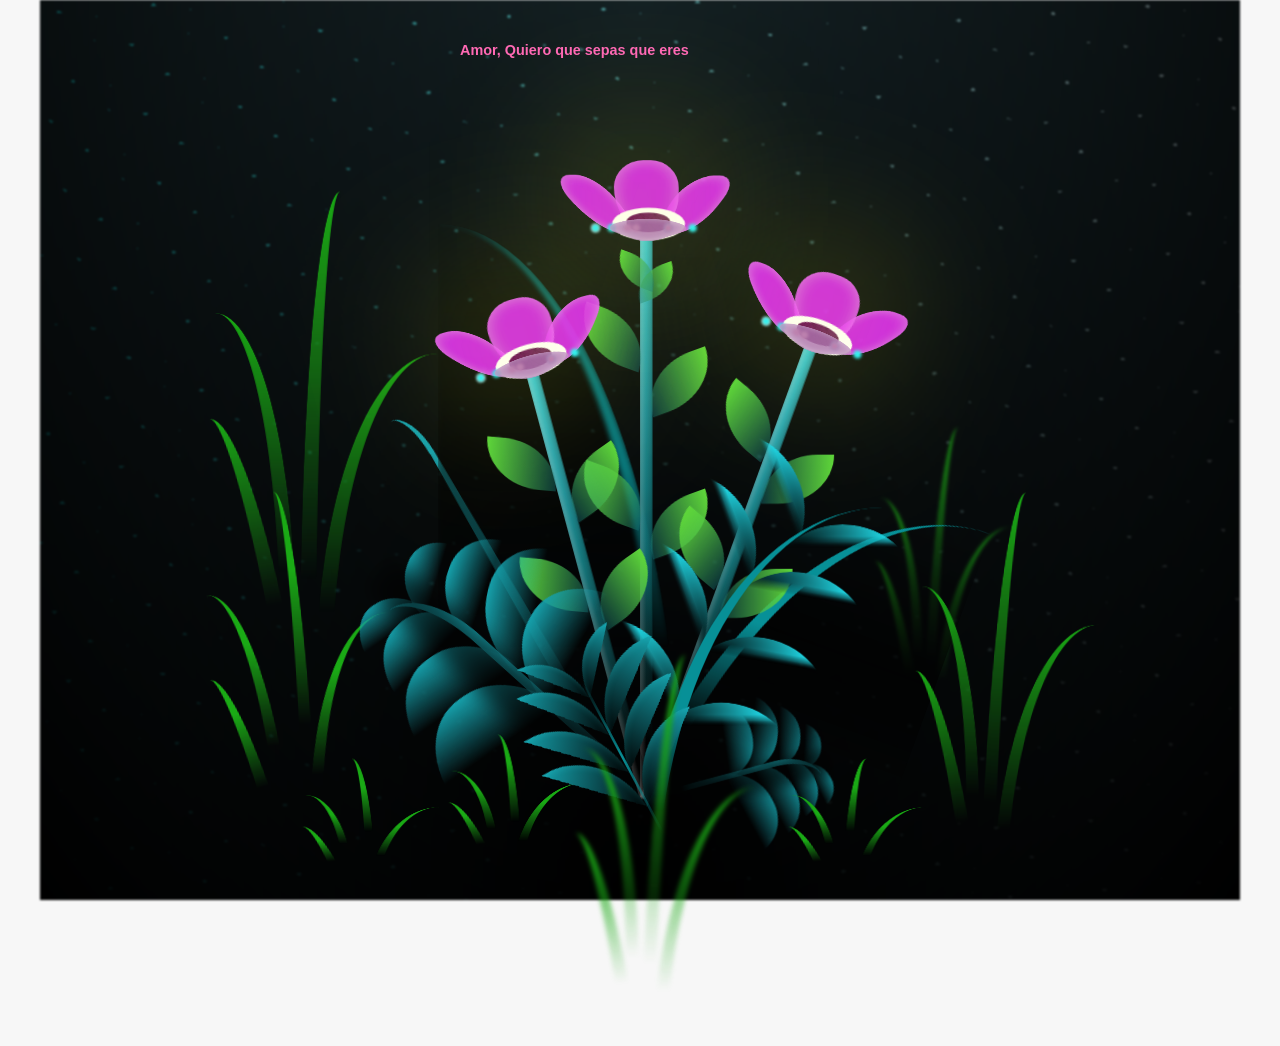
==== flower.html @ 8cedca62 "Add files via upload" ====
<!DOCTYPE html>
<html lang="es">
  <head>
    <meta charset="UTF-8" />
    <meta http-equiv="X-UA-Compatible" content="IE=edge" />
    <meta name="viewport" content="width=device-width, initial-scale=1.0" />
    <link rel="stylesheet" href="css/main.css" />
    <link rel="icon" href="img/flowers.png" type="image/x-icon" />
    <title>Flower</title>
  </head>
  <body class="container">
    <audio src="sound/Los_Tigres_Del_Norte_-_Qu_Tal_Si_Eres_Tu_(mp3.pm).mp3" autoplay></audio>
    <h1 class="titulo" id="tituloAmor" ></h1>
  
    <div class="night"></div>
    <div class="flowers">
      <div class="flower flower--1">
        <div class="flower__leafs flower__leafs--1">
          <div class="flower__leaf flower__leaf--1"></div>
          <div class="flower__leaf flower__leaf--2"></div>
          <div class="flower__leaf flower__leaf--3"></div>
          <div class="flower__leaf flower__leaf--4"></div>
          <div class="flower__white-circle"></div>

          <div class="flower__light flower__light--1"></div>
          <div class="flower__light flower__light--2"></div>
          <div class="flower__light flower__light--3"></div>
          <div class="flower__light flower__light--4"></div>
          <div class="flower__light flower__light--5"></div>
          <div class="flower__light flower__light--6"></div>
          <div class="flower__light flower__light--7"></div>
          <div class="flower__light flower__light--8"></div>
        </div>
        <div class="flower__line">
          <div class="flower__line__leaf flower__line__leaf--1"></div>
          <div class="flower__line__leaf flower__line__leaf--2"></div>
          <div class="flower__line__leaf flower__line__leaf--3"></div>
          <div class="flower__line__leaf flower__line__leaf--4"></div>
          <div class="flower__line__leaf flower__line__leaf--5"></div>
          <div class="flower__line__leaf flower__line__leaf--6"></div>
        </div>
      </div>

      <div class="flower flower--2">
        <div class="flower__leafs flower__leafs--2">
          <div class="flower__leaf flower__leaf--1"></div>
          <div class="flower__leaf flower__leaf--2"></div>
          <div class="flower__leaf flower__leaf--3"></div>
          <div class="flower__leaf flower__leaf--4"></div>
          <div class="flower__white-circle"></div>

          <div class="flower__light flower__light--1"></div>
          <div class="flower__light flower__light--2"></div>
          <div class="flower__light flower__light--3"></div>
          <div class="flower__light flower__light--4"></div>
          <div class="flower__light flower__light--5"></div>
          <div class="flower__light flower__light--6"></div>
          <div class="flower__light flower__light--7"></div>
          <div class="flower__light flower__light--8"></div>
        </div>
        <div class="flower__line">
          <div class="flower__line__leaf flower__line__leaf--1"></div>
          <div class="flower__line__leaf flower__line__leaf--2"></div>
          <div class="flower__line__leaf flower__line__leaf--3"></div>
          <div class="flower__line__leaf flower__line__leaf--4"></div>
        </div>
      </div>

      <div class="flower flower--3">
        <div class="flower__leafs flower__leafs--3">
          <div class="flower__leaf flower__leaf--1"></div>
          <div class="flower__leaf flower__leaf--2"></div>
          <div class="flower__leaf flower__leaf--3"></div>
          <div class="flower__leaf flower__leaf--4"></div>
          <div class="flower__white-circle"></div>

          <div class="flower__light flower__light--1"></div>
          <div class="flower__light flower__light--2"></div>
          <div class="flower__light flower__light--3"></div>
          <div class="flower__light flower__light--4"></div>
          <div class="flower__light flower__light--5"></div>
          <div class="flower__light flower__light--6"></div>
          <div class="flower__light flower__light--7"></div>
          <div class="flower__light flower__light--8"></div>
        </div>
        <div class="flower__line">
          <div class="flower__line__leaf flower__line__leaf--1"></div>
          <div class="flower__line__leaf flower__line__leaf--2"></div>
          <div class="flower__line__leaf flower__line__leaf--3"></div>
          <div class="flower__line__leaf flower__line__leaf--4"></div>
        </div>
      </div>

      <div class="grow-ans" style="--d: 1.2s">
        <div class="flower__g-long">
          <div class="flower__g-long__top"></div>
          <div class="flower__g-long__bottom"></div>
        </div>
      </div>

      <div class="growing-grass">
        <div class="flower__grass flower__grass--1">
          <div class="flower__grass--top"></div>
          <div class="flower__grass--bottom"></div>
          <div class="flower__grass__leaf flower__grass__leaf--1"></div>
          <div class="flower__grass__leaf flower__grass__leaf--2"></div>
          <div class="flower__grass__leaf flower__grass__leaf--3"></div>
          <div class="flower__grass__leaf flower__grass__leaf--4"></div>
          <div class="flower__grass__leaf flower__grass__leaf--5"></div>
          <div class="flower__grass__leaf flower__grass__leaf--6"></div>
          <div class="flower__grass__leaf flower__grass__leaf--7"></div>
          <div class="flower__grass__leaf flower__grass__leaf--8"></div>
          <div class="flower__grass__overlay"></div>
        </div>
      </div>

      <div class="growing-grass">
        <div class="flower__grass flower__grass--2">
          <div class="flower__grass--top"></div>
          <div class="flower__grass--bottom"></div>
          <div class="flower__grass__leaf flower__grass__leaf--1"></div>
          <div class="flower__grass__leaf flower__grass__leaf--2"></div>
          <div class="flower__grass__leaf flower__grass__leaf--3"></div>
          <div class="flower__grass__leaf flower__grass__leaf--4"></div>
          <div class="flower__grass__leaf flower__grass__leaf--5"></div>
          <div class="flower__grass__leaf flower__grass__leaf--6"></div>
          <div class="flower__grass__leaf flower__grass__leaf--7"></div>
          <div class="flower__grass__leaf flower__grass__leaf--8"></div>
          <div class="flower__grass__overlay"></div>
        </div>
      </div>

      <div class="grow-ans" style="--d: 2.4s">
        <div class="flower__g-right flower__g-right--1">
          <div class="leaf"></div>
        </div>
      </div>

      <div class="grow-ans" style="--d: 2.8s">
        <div class="flower__g-right flower__g-right--2">
          <div class="leaf"></div>
        </div>
      </div>

      <div class="grow-ans" style="--d: 2.8s">
        <div class="flower__g-front">
          <div
            class="flower__g-front__leaf-wrapper flower__g-front__leaf-wrapper--1"
          >
            <div class="flower__g-front__leaf"></div>
          </div>
          <div
            class="flower__g-front__leaf-wrapper flower__g-front__leaf-wrapper--2"
          >
            <div class="flower__g-front__leaf"></div>
          </div>
          <div
            class="flower__g-front__leaf-wrapper flower__g-front__leaf-wrapper--3"
          >
            <div class="flower__g-front__leaf"></div>
          </div>
          <div
            class="flower__g-front__leaf-wrapper flower__g-front__leaf-wrapper--4"
          >
            <div class="flower__g-front__leaf"></div>
          </div>
          <div
            class="flower__g-front__leaf-wrapper flower__g-front__leaf-wrapper--5"
          >
            <div class="flower__g-front__leaf"></div>
          </div>
          <div
            class="flower__g-front__leaf-wrapper flower__g-front__leaf-wrapper--6"
          >
            <div class="flower__g-front__leaf"></div>
          </div>
          <div
            class="flower__g-front__leaf-wrapper flower__g-front__leaf-wrapper--7"
          >
            <div class="flower__g-front__leaf"></div>
          </div>
          <div
            class="flower__g-front__leaf-wrapper flower__g-front__leaf-wrapper--8"
          >
            <div class="flower__g-front__leaf"></div>
          </div>
          <div class="flower__g-front__line"></div>
        </div>
      </div>

      <div class="grow-ans" style="--d: 3.2s">
        <div class="flower__g-fr">
          <div class="leaf"></div>
          <div class="flower__g-fr__leaf flower__g-fr__leaf--1"></div>
          <div class="flower__g-fr__leaf flower__g-fr__leaf--2"></div>
          <div class="flower__g-fr__leaf flower__g-fr__leaf--3"></div>
          <div class="flower__g-fr__leaf flower__g-fr__leaf--4"></div>
          <div class="flower__g-fr__leaf flower__g-fr__leaf--5"></div>
          <div class="flower__g-fr__leaf flower__g-fr__leaf--6"></div>
          <div class="flower__g-fr__leaf flower__g-fr__leaf--7"></div>
          <div class="flower__g-fr__leaf flower__g-fr__leaf--8"></div>
        </div>
      </div>

      <div class="long-g long-g--0">
        <div class="grow-ans" style="--d: 3s">
          <div class="leaf leaf--0"></div>
        </div>
        <div class="grow-ans" style="--d: 2.2s">
          <div class="leaf leaf--1"></div>
        </div>
        <div class="grow-ans" style="--d: 3.4s">
          <div class="leaf leaf--2"></div>
        </div>
        <div class="grow-ans" style="--d: 3.6s">
          <div class="leaf leaf--3"></div>
        </div>
      </div>

      <div class="long-g long-g--1">
        <div class="grow-ans" style="--d: 3.6s">
          <div class="leaf leaf--0"></div>
        </div>
        <div class="grow-ans" style="--d: 3.8s">
          <div class="leaf leaf--1"></div>
        </div>
        <div class="grow-ans" style="--d: 4s">
          <div class="leaf leaf--2"></div>
        </div>
        <div class="grow-ans" style="--d: 4.2s">
          <div class="leaf leaf--3"></div>
        </div>
      </div>

      <div class="long-g long-g--2">
        <div class="grow-ans" style="--d: 4s">
          <div class="leaf leaf--0"></div>
        </div>
        <div class="grow-ans" style="--d: 4.2s">
          <div class="leaf leaf--1"></div>
        </div>
        <div class="grow-ans" style="--d: 4.4s">
          <div class="leaf leaf--2"></div>
        </div>
        <div class="grow-ans" style="--d: 4.6s">
          <div class="leaf leaf--3"></div>
        </div>
      </div>

      <div class="long-g long-g--3">
        <div class="grow-ans" style="--d: 4s">
          <div class="leaf leaf--0"></div>
        </div>
        <div class="grow-ans" style="--d: 4.2s">
          <div class="leaf leaf--1"></div>
        </div>
        <div class="grow-ans" style="--d: 3s">
          <div class="leaf leaf--2"></div>
        </div>
        <div class="grow-ans" style="--d: 3.6s">
          <div class="leaf leaf--3"></div>
        </div>
      </div>

      <div class="long-g long-g--4">
        <div class="grow-ans" style="--d: 4s">
          <div class="leaf leaf--0"></div>
        </div>
        <div class="grow-ans" style="--d: 4.2s">
          <div class="leaf leaf--1"></div>
        </div>
        <div class="grow-ans" style="--d: 3s">
          <div class="leaf leaf--2"></div>
        </div>
        <div class="grow-ans" style="--d: 3.6s">
          <div class="leaf leaf--3"></div>
        </div>
      </div>

      <div class="long-g long-g--5">
        <div class="grow-ans" style="--d: 4s">
          <div class="leaf leaf--0"></div>
        </div>
        <div class="grow-ans" style="--d: 4.2s">
          <div class="leaf leaf--1"></div>
        </div>
        <div class="grow-ans" style="--d: 3s">
          <div class="leaf leaf--2"></div>
        </div>
        <div class="grow-ans" style="--d: 3.6s">
          <div class="leaf leaf--3"></div>
        </div>
      </div>

      <div class="long-g long-g--6">
        <div class="grow-ans" style="--d: 4.2s">
          <div class="leaf leaf--0"></div>
        </div>
        <div class="grow-ans" style="--d: 4.4s">
          <div class="leaf leaf--1"></div>
        </div>
        <div class="grow-ans" style="--d: 4.6s">
          <div class="leaf leaf--2"></div>
        </div>
        <div class="grow-ans" style="--d: 4.8s">
          <div class="leaf leaf--3"></div>
        </div>
      </div>

      <div class="long-g long-g--7">
        <div class="grow-ans" style="--d: 3s">
          <div class="leaf leaf--0"></div>
        </div>
        <div class="grow-ans" style="--d: 3.2s">
          <div class="leaf leaf--1"></div>
        </div>
        <div class="grow-ans" style="--d: 3.5s">
          <div class="leaf leaf--2"></div>
        </div>
        <div class="grow-ans" style="--d: 3.6s">
          <div class="leaf leaf--3"></div>
        </div>
      </div>
    </div>
<script>
// Simple y directo
const h1 = document.getElementById('tituloAmor');
const texto = "Amor, Quiero que sepas que eres el amor de mi vida. No importa lo que pase ni las dificultades que se presenten, siempre voy a estar dispuesto a dar todo por nosotros y por ti. Eres la persona con la que quiero construir mi futuro, con la que sueño crecer, aprender y formar una familia. Te miro y solo puedo imaginarte siendo la mamá de mis hijos, compartiendo una vida llena de amor, apoyo y momentos que recordaremos siempre. Prometo cuidarte, respetarte y luchar cada día por lo que tenemos, porque para mí eres lo más importante. Gracias por existir y por hacer mi vida mucho más bonita. Puse esta canción porque eres el amor de mi vida y porque siempre me recuerda como la cantamos en los viajes, Te amo infinitamente.";

// Limpiar
h1.innerHTML = '';

// Crear spans para cada palabra
const palabras = texto.split(' ');
let htmlContent = '';

palabras.forEach((palabra, index) => {
    htmlContent += `<span style="opacity:0">${palabra}</span>`;
    if (index < palabras.length - 1) {
        htmlContent += ' ';
    }
});

h1.innerHTML = htmlContent;

// Obtener todos los spans
const spans = document.querySelectorAll('h1.titulo span');
let i = 0;

// Mostrar una por una
const intervalo = setInterval(() => {
    if (i < spans.length) {
        spans[i].style.opacity = '1';
        i++;
    } else {
        clearInterval(intervalo);
    }
}, 200);
</script>
    <script src="anim.js"></script>
    <script src="main.js"></script>
  </body>
</html>
---- css/main.css ----
*,
*::after,
*::before {
  padding: 0;
  margin: 0;
  box-sizing: border-box;
}

:root {
  --dark-color: #000;
}

body {
  display: flex;
  align-items: flex-end;
  justify-content: center;
  min-height: 100vh;
  background-color: var(--dark-color);
  overflow: hidden;
  perspective: 1000px;
}

        /* Solo lo esencial */
        h1.titulo {
            position: absolute;
            top: 30px;
            left: 0;
            right: 0;
            width: 90%;
            max-width: 380px;
            margin: 0 auto;
            padding: 10px;
            color: #ff69b4;  /* rosa fuerte para que se vea */
            font-size: 0.9rem;
            line-height: 1.5;
            background: transparent;
            z-index: 9999;
        }

        h1.titulo span {
            display: inline;
        }
.night {
  z-index: -1;
  position: absolute;
  left: 50%;
  top: 0;
  transform: translateX(-50%);
  width: 100%;
  height: 100%;
  filter: blur(0.1vmin);
  background-image: radial-gradient(
      ellipse at top,
      transparent 0%,
      var(--dark-color)
    ),
    radial-gradient(
      ellipse at bottom,
      var(--dark-color),
      rgba(145, 233, 255, 0.2)
    ),
    repeating-linear-gradient(
      220deg,
      rgb(0, 0, 0) 0px,
      rgb(0, 0, 0) 19px,
      transparent 19px,
      transparent 22px
    ),
    repeating-linear-gradient(
      189deg,
      rgb(0, 0, 0) 0px,
      rgb(0, 0, 0) 19px,
      transparent 19px,
      transparent 22px
    ),
    repeating-linear-gradient(
      148deg,
      rgb(0, 0, 0) 0px,
      rgb(0, 0, 0) 19px,
      transparent 19px,
      transparent 22px
    ),
    linear-gradient(90deg, rgb(0, 255, 250), rgb(240, 240, 240));
}

.flowers {
  position: relative;
  transform: scale(0.9);
  /*margin-bottom: 100px;
  */
}

@media only screen and (max-width: 600px) {
  /* Estilos específicos para dispositivos con un ancho máximo de 600px */
.flowers {
      font-size: 14px;
      margin-bottom: 35%;
      letter-spacing: 3px;
      transform: scale(1.0);
}

}

.flower {
  position: absolute;
  bottom: 10vmin;
  transform-origin: bottom center;
  z-index: 10;
  --fl-speed: 0.8s;
}
.flower--1 {
  -webkit-animation: moving-flower-1 4s linear infinite;
  animation: moving-flower-1 4s linear infinite;
}
.flower--1 .flower__line {
  height: 70vmin;
  -webkit-animation-delay: 0.3s;
  animation-delay: 0.3s;
}
.flower--1 .flower__line__leaf--1 {
  -webkit-animation: blooming-leaf-right var(--fl-speed) 1.6s backwards;
  animation: blooming-leaf-right var(--fl-speed) 1.6s backwards;
}
.flower--1 .flower__line__leaf--2 {
  -webkit-animation: blooming-leaf-right var(--fl-speed) 1.4s backwards;
  animation: blooming-leaf-right var(--fl-speed) 1.4s backwards;
}
.flower--1 .flower__line__leaf--3 {
  -webkit-animation: blooming-leaf-left var(--fl-speed) 1.2s backwards;
  animation: blooming-leaf-left var(--fl-speed) 1.2s backwards;
}
.flower--1 .flower__line__leaf--4 {
  -webkit-animation: blooming-leaf-left var(--fl-speed) 1s backwards;
  animation: blooming-leaf-left var(--fl-speed) 1s backwards;
}
.flower--1 .flower__line__leaf--5 {
  -webkit-animation: blooming-leaf-right var(--fl-speed) 1.8s backwards;
  animation: blooming-leaf-right var(--fl-speed) 1.8s backwards;
}
.flower--1 .flower__line__leaf--6 {
  -webkit-animation: blooming-leaf-left var(--fl-speed) 2s backwards;
  animation: blooming-leaf-left var(--fl-speed) 2s backwards;
}
.flower--2 {
  left: 50%;
  transform: rotate(20deg);
  -webkit-animation: moving-flower-2 4s linear infinite;
  animation: moving-flower-2 4s linear infinite;
}
.flower--2 .flower__line {
  height: 60vmin;
  -webkit-animation-delay: 0.6s;
  animation-delay: 0.6s;
}
.flower--2 .flower__line__leaf--1 {
  -webkit-animation: blooming-leaf-right var(--fl-speed) 1.9s backwards;
  animation: blooming-leaf-right var(--fl-speed) 1.9s backwards;
}
.flower--2 .flower__line__leaf--2 {
  -webkit-animation: blooming-leaf-right var(--fl-speed) 1.7s backwards;
  animation: blooming-leaf-right var(--fl-speed) 1.7s backwards;
}
.flower--2 .flower__line__leaf--3 {
  -webkit-animation: blooming-leaf-left var(--fl-speed) 1.5s backwards;
  animation: blooming-leaf-left var(--fl-speed) 1.5s backwards;
}
.flower--2 .flower__line__leaf--4 {
  -webkit-animation: blooming-leaf-left var(--fl-speed) 1.3s backwards;
  animation: blooming-leaf-left var(--fl-speed) 1.3s backwards;
}
.flower--3 {
  left: 50%;
  transform: rotate(-15deg);
  -webkit-animation: moving-flower-3 4s linear infinite;
  animation: moving-flower-3 4s linear infinite;
}
.flower--3 .flower__line {
  -webkit-animation-delay: 0.9s;
  animation-delay: 0.9s;
}
.flower--3 .flower__line__leaf--1 {
  -webkit-animation: blooming-leaf-right var(--fl-speed) 2.5s backwards;
  animation: blooming-leaf-right var(--fl-speed) 2.5s backwards;
}
.flower--3 .flower__line__leaf--2 {
  -webkit-animation: blooming-leaf-right var(--fl-speed) 2.3s backwards;
  animation: blooming-leaf-right var(--fl-speed) 2.3s backwards;
}
.flower--3 .flower__line__leaf--3 {
  -webkit-animation: blooming-leaf-left var(--fl-speed) 2.1s backwards;
  animation: blooming-leaf-left var(--fl-speed) 2.1s backwards;
}
.flower--3 .flower__line__leaf--4 {
  -webkit-animation: blooming-leaf-left var(--fl-speed) 1.9s backwards;
  animation: blooming-leaf-left var(--fl-speed) 1.9s backwards;
}
.flower__leafs {
  position: relative;
  -webkit-animation: blooming-flower 2s backwards;
  animation: blooming-flower 2s backwards;
}
.flower__leafs--1 {
  -webkit-animation-delay: 1.1s;
  animation-delay: 1.1s;
}
.flower__leafs--2 {
  -webkit-animation-delay: 1.4s;
  animation-delay: 1.4s;
}
.flower__leafs--3 {
  -webkit-animation-delay: 1.7s;
  animation-delay: 1.7s;
}
.flower__leafs::after {
  content: "";
  position: absolute;
  left: 0;
  top: 0;
  transform: translate(-50%, -100%);
  width: 8vmin;
  height: 8vmin;
  background-color: #f9fd25;
  /* background-color: #fd2525; */
  filter: blur(10vmin);
}
.flower__leaf {
  position: absolute;
  bottom: 0;
  left: 50%;
  width: 8vmin;
  height: 11vmin;
  border-radius: 51% 49% 47% 53%/44% 45% 55% 69%;
  background-color: #253bfd;
  background-color: #e425fd;
  transform-origin: bottom center;
  opacity: 0.9;
  box-shadow: inset 0 0 2vmin rgba(255, 255, 255, 0.5);
}
.flower__leaf--1 {
  transform: translate(-10%, 1%) rotateY(40deg) rotateX(-50deg);
}
.flower__leaf--2 {
  transform: translate(-50%, -4%) rotateX(40deg);
}
.flower__leaf--3 {
  transform: translate(-90%, 0%) rotateY(45deg) rotateX(50deg);
}
.flower__leaf--4 {
  width: 8vmin;
  height: 8vmin;
  transform-origin: bottom left;
  border-radius: 4vmin 10vmin 4vmin 4vmin;
  transform: translate(0%, 18%) rotateX(70deg) rotate(-43deg);
  background-color: #ab71ad;
  z-index: 1;
  opacity: 0.8;
}
.flower__white-circle {
  position: absolute;
  left: -3.5vmin;
  top: -3vmin;
  width: 9vmin;
  height: 4vmin;
  border-radius: 50%;
  background-color: #fff;
}
.flower__white-circle::after {
  content: "";
  position: absolute;
  left: 50%;
  top: 45%;
  transform: translate(-50%, -50%);
  width: 60%;
  height: 60%;
  border-radius: inherit;
  background-image: repeating-linear-gradient(
      135deg,
      rgba(0, 0, 0, 0.03) 0px,
      rgba(0, 0, 0, 0.03) 1px,
      transparent 1px,
      transparent 12px
    ),
    repeating-linear-gradient(
      45deg,
      rgba(0, 0, 0, 0.03) 0px,
      rgba(0, 0, 0, 0.03) 1px,
      transparent 1px,
      transparent 12px
    ),
    repeating-linear-gradient(
      67.5deg,
      rgba(0, 0, 0, 0.03) 0px,
      rgba(0, 0, 0, 0.03) 1px,
      transparent 1px,
      transparent 12px
    ),
    repeating-linear-gradient(
      135deg,
      rgba(0, 0, 0, 0.03) 0px,
      rgba(0, 0, 0, 0.03) 1px,
      transparent 1px,
      transparent 12px
    ),
    repeating-linear-gradient(
      45deg,
      rgba(0, 0, 0, 0.03) 0px,
      rgba(0, 0, 0, 0.03) 1px,
      transparent 1px,
      transparent 12px
    ),
    repeating-linear-gradient(
      112.5deg,
      rgba(0, 0, 0, 0.03) 0px,
      rgba(0, 0, 0, 0.03) 1px,
      transparent 1px,
      transparent 12px
    ),
    repeating-linear-gradient(
      112.5deg,
      rgba(0, 0, 0, 0.03) 0px,
      rgba(0, 0, 0, 0.03) 1px,
      transparent 1px,
      transparent 12px
    ),
    repeating-linear-gradient(
      45deg,
      rgba(0, 0, 0, 0.03) 0px,
      rgba(0, 0, 0, 0.03) 1px,
      transparent 1px,
      transparent 12px
    ),
    repeating-linear-gradient(
      22.5deg,
      rgba(0, 0, 0, 0.03) 0px,
      rgba(0, 0, 0, 0.03) 1px,
      transparent 1px,
      transparent 12px
    ),
    repeating-linear-gradient(
      45deg,
      rgba(0, 0, 0, 0.03) 0px,
      rgba(0, 0, 0, 0.03) 1px,
      transparent 1px,
      transparent 12px
    ),
    repeating-linear-gradient(
      22.5deg,
      rgba(0, 0, 0, 0.03) 0px,
      rgba(0, 0, 0, 0.03) 1px,
      transparent 1px,
      transparent 12px
    ),
    repeating-linear-gradient(
      135deg,
      rgba(0, 0, 0, 0.03) 0px,
      rgba(0, 0, 0, 0.03) 1px,
      transparent 1px,
      transparent 12px
    ),
    repeating-linear-gradient(
      157.5deg,
      rgba(0, 0, 0, 0.03) 0px,
      rgba(0, 0, 0, 0.03) 1px,
      transparent 1px,
      transparent 12px
    ),
    repeating-linear-gradient(
      67.5deg,
      rgba(0, 0, 0, 0.03) 0px,
      rgba(0, 0, 0, 0.03) 1px,
      transparent 1px,
      transparent 12px
    ),
    repeating-linear-gradient(
      67.5deg,
      rgba(0, 0, 0, 0.03) 0px,
      rgba(0, 0, 0, 0.03) 1px,
      transparent 1px,
      transparent 12px
    ),
    linear-gradient(90deg, rgb(105, 4, 92), rgb(116, 49, 101));
}
.flower__line {
  height: 55vmin;
  width: 1.5vmin;
  background-image: linear-gradient(
      to left,
      rgba(0, 0, 0, 0.2),
      transparent,
      rgba(255, 255, 255, 0.2)
    ),
    linear-gradient(to top, transparent 10%, #14757a, #39c6d6);
  box-shadow: inset 0 0 2px rgba(0, 0, 0, 0.5);
  -webkit-animation: grow-flower-tree 4s backwards;
  animation: grow-flower-tree 4s backwards;
}
.flower__line__leaf {
  --w: 7vmin;
  --h: calc(var(--w) + 2vmin);
  position: absolute;
  top: 20%;
  left: 90%;
  width: var(--w);
  height: var(--h);
  border-top-right-radius: var(--h);
  border-bottom-left-radius: var(--h);
  background-image: linear-gradient(to top, rgba(20, 117, 122, 0.4), #5ed639);
}
.flower__line__leaf--1 {
  transform: rotate(70deg) rotateY(30deg);
}
.flower__line__leaf--2 {
  top: 45%;
  transform: rotate(70deg) rotateY(30deg);
}
.flower__line__leaf--3,
.flower__line__leaf--4,
.flower__line__leaf--6 {
  border-top-right-radius: 0;
  border-bottom-left-radius: 0;
  border-top-left-radius: var(--h);
  border-bottom-right-radius: var(--h);
  left: -460%;
  top: 12%;
  transform: rotate(-70deg) rotateY(30deg);
}
.flower__line__leaf--4 {
  top: 40%;
}
.flower__line__leaf--5 {
  top: 0;
  transform-origin: left;
  transform: rotate(70deg) rotateY(30deg) scale(0.6);
}
.flower__line__leaf--6 {
  top: -2%;
  left: -450%;
  transform-origin: right;
  transform: rotate(-70deg) rotateY(30deg) scale(0.6);
}
.flower__light {
  position: absolute;
  bottom: 0vmin;
  width: 1vmin;
  height: 1vmin;
  /* softened light color to match romantic theme */
  background-color: #ffb6c1;
  border-radius: 50%;
  filter: blur(0.2vmin);
  -webkit-animation: light-ans 4s linear infinite backwards;
  animation: light-ans 4s linear infinite backwards;
}
.flower__light:nth-child(odd) {
  background-color: #23f0ff;
}
.flower__light--1 {
  left: -2vmin;
  -webkit-animation-delay: 1s;
  animation-delay: 1s;
}
.flower__light--2 {
  left: 3vmin;
  -webkit-animation-delay: 0.5s;
  animation-delay: 0.5s;
}
.flower__light--3 {
  left: -6vmin;
  -webkit-animation-delay: 0.3s;
  animation-delay: 0.3s;
}
.flower__light--4 {
  left: 6vmin;
  -webkit-animation-delay: 0.9s;
  animation-delay: 0.9s;
}
.flower__light--5 {
  left: -1vmin;
  -webkit-animation-delay: 1.5s;
  animation-delay: 1.5s;
}
.flower__light--6 {
  left: -4vmin;
  -webkit-animation-delay: 3s;
  animation-delay: 3s;
}
.flower__light--7 {
  left: 3vmin;
  -webkit-animation-delay: 2s;
  animation-delay: 2s;
}
.flower__light--8 {
  left: -6vmin;
  -webkit-animation-delay: 3.5s;
  animation-delay: 3.5s;
}
.flower__grass {
  --c: #159faa;
  --line-w: 1.5vmin;
  position: absolute;
  bottom: 12vmin;
  left: -7vmin;
  display: flex;
  flex-direction: column;
  align-items: flex-end;
  z-index: 20;
  transform-origin: bottom center;
  transform: rotate(-48deg) rotateY(40deg);
}
.flower__grass--1 {
  -webkit-animation: moving-grass 2s linear infinite;
  animation: moving-grass 2s linear infinite;
}
.flower__grass--2 {
  left: 2vmin;
  bottom: 10vmin;
  transform: scale(0.5) rotate(75deg) rotateX(10deg) rotateY(-200deg);
  opacity: 0.8;
  z-index: 0;
  -webkit-animation: moving-grass--2 1.5s linear infinite;
  animation: moving-grass--2 1.5s linear infinite;
}
.flower__grass--top {
  width: 7vmin;
  height: 10vmin;
  border-top-right-radius: 100%;
  border-right: var(--line-w) solid var(--c);
  transform-origin: bottom center;
  transform: rotate(-2deg);
}
.flower__grass--bottom {
  margin-top: -2px;
  width: var(--line-w);
  height: 25vmin;
  background-image: linear-gradient(to top, transparent, var(--c));
}
.flower__grass__leaf {
  --size: 10vmin;
  position: absolute;
  width: calc(var(--size) * 2.1);
  height: var(--size);
  border-top-left-radius: var(--size);
  border-top-right-radius: var(--size);
  background-image: linear-gradient(
    to top,
    transparent,
    transparent 30%,
    var(--c)
  );
  z-index: 100;
}
.flower__grass__leaf--1 {
  top: -6%;
  left: 30%;
  --size: 6vmin;
  transform: rotate(-20deg);
  -webkit-animation: growing-grass-ans--1 2s 2.6s backwards;
  animation: growing-grass-ans--1 2s 2.6s backwards;
}
@-webkit-keyframes growing-grass-ans--1 {
  0% {
    transform-origin: bottom left;
    transform: rotate(-20deg) scale(0);
  }
}
@keyframes growing-grass-ans--1 {
  0% {
    transform-origin: bottom left;
    transform: rotate(-20deg) scale(0);
  }
}
.flower__grass__leaf--2 {
  top: -5%;
  left: -110%;
  --size: 6vmin;
  transform: rotate(10deg);
  -webkit-animation: growing-grass-ans--2 2s 2.4s linear backwards;
  animation: growing-grass-ans--2 2s 2.4s linear backwards;
}
@-webkit-keyframes growing-grass-ans--2 {
  0% {
    transform-origin: bottom right;
    transform: rotate(10deg) scale(0);
  }
}
@keyframes growing-grass-ans--2 {
  0% {
    transform-origin: bottom right;
    transform: rotate(10deg) scale(0);
  }
}
.flower__grass__leaf--3 {
  top: 5%;
  left: 60%;
  --size: 8vmin;
  transform: rotate(-18deg) rotateX(-20deg);
  -webkit-animation: growing-grass-ans--3 2s 2.2s linear backwards;
  animation: growing-grass-ans--3 2s 2.2s linear backwards;
}
@-webkit-keyframes growing-grass-ans--3 {
  0% {
    transform-origin: bottom left;
    transform: rotate(-18deg) rotateX(-20deg) scale(0);
  }
}
@keyframes growing-grass-ans--3 {
  0% {
    transform-origin: bottom left;
    transform: rotate(-18deg) rotateX(-20deg) scale(0);
  }
}
.flower__grass__leaf--4 {
  top: 6%;
  left: -135%;
  --size: 8vmin;
  transform: rotate(2deg);
  -webkit-animation: growing-grass-ans--4 2s 2s linear backwards;
  animation: growing-grass-ans--4 2s 2s linear backwards;
}
@-webkit-keyframes growing-grass-ans--4 {
  0% {
    transform-origin: bottom right;
    transform: rotate(2deg) scale(0);
  }
}
@keyframes growing-grass-ans--4 {
  0% {
    transform-origin: bottom right;
    transform: rotate(2deg) scale(0);
  }
}
.flower__grass__leaf--5 {
  top: 20%;
  left: 60%;
  --size: 10vmin;
  transform: rotate(-24deg) rotateX(-20deg);
  -webkit-animation: growing-grass-ans--5 2s 1.8s linear backwards;
  animation: growing-grass-ans--5 2s 1.8s linear backwards;
}
@-webkit-keyframes growing-grass-ans--5 {
  0% {
    transform-origin: bottom left;
    transform: rotate(-24deg) rotateX(-20deg) scale(0);
  }
}
@keyframes growing-grass-ans--5 {
  0% {
    transform-origin: bottom left;
    transform: rotate(-24deg) rotateX(-20deg) scale(0);
  }
}
.flower__grass__leaf--6 {
  top: 22%;
  left: -180%;
  --size: 10vmin;
  transform: rotate(10deg);
  -webkit-animation: growing-grass-ans--6 2s 1.6s linear backwards;
  animation: growing-grass-ans--6 2s 1.6s linear backwards;
}
@-webkit-keyframes growing-grass-ans--6 {
  0% {
    transform-origin: bottom right;
    transform: rotate(10deg) scale(0);
  }
}
@keyframes growing-grass-ans--6 {
  0% {
    transform-origin: bottom right;
    transform: rotate(10deg) scale(0);
  }
}
.flower__grass__leaf--7 {
  top: 39%;
  left: 70%;
  --size: 10vmin;
  transform: rotate(-10deg);
  -webkit-animation: growing-grass-ans--7 2s 1.4s linear backwards;
  animation: growing-grass-ans--7 2s 1.4s linear backwards;
}
@-webkit-keyframes growing-grass-ans--7 {
  0% {
    transform-origin: bottom left;
    transform: rotate(-10deg) scale(0);
  }
}
@keyframes growing-grass-ans--7 {
  0% {
    transform-origin: bottom left;
    transform: rotate(-10deg) scale(0);
  }
}
.flower__grass__leaf--8 {
  top: 40%;
  left: -215%;
  --size: 11vmin;
  transform: rotate(10deg);
  -webkit-animation: growing-grass-ans--8 2s 1.2s linear backwards;
  animation: growing-grass-ans--8 2s 1.2s linear backwards;
}
@-webkit-keyframes growing-grass-ans--8 {
  0% {
    transform-origin: bottom right;
    transform: rotate(10deg) scale(0);
  }
}
@keyframes growing-grass-ans--8 {
  0% {
    transform-origin: bottom right;
    transform: rotate(10deg) scale(0);
  }
}
.flower__grass__overlay {
  position: absolute;
  top: -10%;
  right: 0%;
  width: 100%;
  height: 100%;
  background-color: rgba(0, 0, 0, 0.6);
  filter: blur(1.5vmin);
  z-index: 100;
}
.flower__g-long {
  --w: 2vmin;
  --h: 6vmin;
  --c: #159faa;
  position: absolute;
  bottom: 10vmin;
  left: -3vmin;
  transform-origin: bottom center;
  transform: rotate(-30deg) rotateY(-20deg);
  display: flex;
  flex-direction: column;
  align-items: flex-end;
  -webkit-animation: flower-g-long-ans 3s linear infinite;
  animation: flower-g-long-ans 3s linear infinite;
}
@-webkit-keyframes flower-g-long-ans {
  0%,
  100% {
    transform: rotate(-30deg) rotateY(-20deg);
  }
  50% {
    transform: rotate(-32deg) rotateY(-20deg);
  }
}
@keyframes flower-g-long-ans {
  0%,
  100% {
    transform: rotate(-30deg) rotateY(-20deg);
  }
  50% {
    transform: rotate(-32deg) rotateY(-20deg);
  }
}
.flower__g-long__top {
  top: calc(var(--h) * -1);
  width: calc(var(--w) + 1vmin);
  height: var(--h);
  border-top-right-radius: 100%;
  border-right: 0.7vmin solid var(--c);
  transform: translate(-0.7vmin, 1vmin);
}
.flower__g-long__bottom {
  width: var(--w);
  height: 50vmin;
  transform-origin: bottom center;
  background-image: linear-gradient(to top, transparent 30%, var(--c));
  box-shadow: inset 0 0 2px rgba(0, 0, 0, 0.5);
  -webkit-clip-path: polygon(35% 0, 65% 1%, 100% 100%, 0% 100%);
  clip-path: polygon(35% 0, 65% 1%, 100% 100%, 0% 100%);
}
.flower__g-right {
  position: absolute;
  bottom: 6vmin;
  left: -2vmin;
  transform-origin: bottom left;
  transform: rotate(20deg);
}
.flower__g-right .leaf {
  width: 30vmin;
  height: 50vmin;
  border-top-left-radius: 100%;
  border-left: 2vmin solid #079097;
  background-image: linear-gradient(
    to bottom,
    transparent,
    var(--dark-color) 60%
  );
  -webkit-mask-image: linear-gradient(to top, transparent 30%, #079097 60%);
}
.flower__g-right--1 {
  -webkit-animation: flower-g-right-ans 2.5s linear infinite;
  animation: flower-g-right-ans 2.5s linear infinite;
}
.flower__g-right--2 {
  left: 5vmin;
  transform: rotateY(-180deg);
  -webkit-animation: flower-g-right-ans--2 3s linear infinite;
  animation: flower-g-right-ans--2 3s linear infinite;
}
.flower__g-right--2 .leaf {
  height: 75vmin;
  filter: blur(0.3vmin);
  opacity: 0.8;
}
@-webkit-keyframes flower-g-right-ans {
  0%,
  100% {
    transform: rotate(20deg);
  }
  50% {
    transform: rotate(24deg) rotateX(-20deg);
  }
}
@keyframes flower-g-right-ans {
  0%,
  100% {
    transform: rotate(20deg);
  }
  50% {
    transform: rotate(24deg) rotateX(-20deg);
  }
}
@-webkit-keyframes flower-g-right-ans--2 {
  0%,
  100% {
    transform: rotateY(-180deg) rotate(0deg) rotateX(-20deg);
  }
  50% {
    transform: rotateY(-180deg) rotate(6deg) rotateX(-20deg);
  }
}
@keyframes flower-g-right-ans--2 {
  0%,
  100% {
    transform: rotateY(-180deg) rotate(0deg) rotateX(-20deg);
  }
  50% {
    transform: rotateY(-180deg) rotate(6deg) rotateX(-20deg);
  }
}
.flower__g-front {
  position: absolute;
  bottom: 6vmin;
  left: 2.5vmin;
  z-index: 100;
  transform-origin: bottom center;
  transform: rotate(-28deg) rotateY(30deg) scale(1.04);
  -webkit-animation: flower__g-front-ans 2s linear infinite;
  animation: flower__g-front-ans 2s linear infinite;
}
@-webkit-keyframes flower__g-front-ans {
  0%,
  100% {
    transform: rotate(-28deg) rotateY(30deg) scale(1.04);
  }
  50% {
    transform: rotate(-35deg) rotateY(40deg) scale(1.04);
  }
}
@keyframes flower__g-front-ans {
  0%,
  100% {
    transform: rotate(-28deg) rotateY(30deg) scale(1.04);
  }
  50% {
    transform: rotate(-35deg) rotateY(40deg) scale(1.04);
  }
}
.flower__g-front__line {
  width: 0.3vmin;
  height: 20vmin;
  background-image: linear-gradient(
    to top,
    transparent,
    #079097,
    transparent 100%
  );
  position: relative;
}
.flower__g-front__leaf-wrapper {
  position: absolute;
  top: 0;
  left: 0;
  transform-origin: bottom left;
  transform: rotate(10deg);
}
.flower__g-front__leaf-wrapper:nth-child(even) {
  left: 0vmin;
  transform: rotateY(-180deg) rotate(5deg);
  -webkit-animation: flower__g-front__leaf-left-ans 1s ease-in backwards;
  animation: flower__g-front__leaf-left-ans 1s ease-in backwards;
}
.flower__g-front__leaf-wrapper:nth-child(odd) {
  -webkit-animation: flower__g-front__leaf-ans 1s ease-in backwards;
  animation: flower__g-front__leaf-ans 1s ease-in backwards;
}
.flower__g-front__leaf-wrapper--1 {
  top: -8vmin;
  transform: scale(0.7);
  -webkit-animation: flower__g-front__leaf-ans 1s 5.5s ease-in backwards !important;
  animation: flower__g-front__leaf-ans 1s 5.5s ease-in backwards !important;
}
.flower__g-front__leaf-wrapper--2 {
  top: -8vmin;
  transform: rotateY(-180deg) scale(0.7) !important;
  -webkit-animation: flower__g-front__leaf-left-ans-2 1s 4.6s ease-in backwards !important;
  animation: flower__g-front__leaf-left-ans-2 1s 4.6s ease-in backwards !important;
}
.flower__g-front__leaf-wrapper--3 {
  top: -3vmin;
  -webkit-animation: flower__g-front__leaf-ans 1s 4.6s ease-in backwards;
  animation: flower__g-front__leaf-ans 1s 4.6s ease-in backwards;
}
.flower__g-front__leaf-wrapper--4 {
  top: -3vmin;
  transform: rotateY(-180deg) scale(0.9) !important;
  -webkit-animation: flower__g-front__leaf-left-ans-2 1s 4.6s ease-in backwards !important;
  animation: flower__g-front__leaf-left-ans-2 1s 4.6s ease-in backwards !important;
}
@-webkit-keyframes flower__g-front__leaf-left-ans-2 {
  0% {
    transform: rotateY(-180deg) scale(0);
  }
}
@keyframes flower__g-front__leaf-left-ans-2 {
  0% {
    transform: rotateY(-180deg) scale(0);
  }
}
.flower__g-front__leaf-wrapper--5,
.flower__g-front__leaf-wrapper--6 {
  top: 2vmin;
}
.flower__g-front__leaf-wrapper--7,
.flower__g-front__leaf-wrapper--8 {
  top: 6.5vmin;
}
.flower__g-front__leaf-wrapper--2 {
  -webkit-animation-delay: 5.2s !important;
  animation-delay: 5.2s !important;
}
.flower__g-front__leaf-wrapper--3 {
  -webkit-animation-delay: 4.9s !important;
  animation-delay: 4.9s !important;
}
.flower__g-front__leaf-wrapper--5 {
  -webkit-animation-delay: 4.3s !important;
  animation-delay: 4.3s !important;
}
.flower__g-front__leaf-wrapper--6 {
  -webkit-animation-delay: 4.1s !important;
  animation-delay: 4.1s !important;
}
.flower__g-front__leaf-wrapper--7 {
  -webkit-animation-delay: 3.8s !important;
  animation-delay: 3.8s !important;
}
.flower__g-front__leaf-wrapper--8 {
  -webkit-animation-delay: 3.5s !important;
  animation-delay: 3.5s !important;
}
@-webkit-keyframes flower__g-front__leaf-ans {
  0% {
    transform: rotate(10deg) scale(0);
  }
}
@keyframes flower__g-front__leaf-ans {
  0% {
    transform: rotate(10deg) scale(0);
  }
}
@-webkit-keyframes flower__g-front__leaf-left-ans {
  0% {
    transform: rotateY(-180deg) rotate(5deg) scale(0);
  }
}
@keyframes flower__g-front__leaf-left-ans {
  0% {
    transform: rotateY(-180deg) rotate(5deg) scale(0);
  }
}
.flower__g-front__leaf {
  width: 10vmin;
  height: 10vmin;
  border-radius: 100% 0% 0% 100%/100% 100% 0% 0%;
  box-shadow: inset 0 2px 1vmin hsla(184deg, 97%, 58%, 0.2);
  background-image: linear-gradient(
      to bottom left,
      transparent,
      var(--dark-color)
    ),
    linear-gradient(to bottom right, #159faa 50%, transparent 50%, transparent);
  -webkit-mask-image: linear-gradient(
    to bottom right,
    #159faa 50%,
    transparent 50%,
    transparent
  );
  mask-image: linear-gradient(
    to bottom right,
    #159faa 50%,
    transparent 50%,
    transparent
  );
}
.flower__g-fr {
  position: absolute;
  bottom: -4vmin;
  left: vmin;
  transform-origin: bottom left;
  z-index: 10;
  -webkit-animation: flower__g-fr-ans 2s linear infinite;
  animation: flower__g-fr-ans 2s linear infinite;
}
@-webkit-keyframes flower__g-fr-ans {
  0%,
  100% {
    transform: rotate(2deg);
  }
  50% {
    transform: rotate(4deg);
  }
}
@keyframes flower__g-fr-ans {
  0%,
  100% {
    transform: rotate(2deg);
  }
  50% {
    transform: rotate(4deg);
  }
}
.flower__g-fr .leaf {
  width: 30vmin;
  height: 50vmin;
  border-top-left-radius: 100%;
  border-left: 2vmin solid #079097;
  -webkit-mask-image: linear-gradient(to top, transparent 25%, #079097 50%);
  position: relative;
  z-index: 1;
}
.flower__g-fr__leaf {
  position: absolute;
  top: 0;
  left: 0;
  width: 10vmin;
  height: 10vmin;
  border-radius: 100% 0% 0% 100%/100% 100% 0% 0%;
  box-shadow: inset 0 2px 1vmin hsla(184deg, 97%, 58%, 0.2);
  background-image: linear-gradient(
      to bottom left,
      transparent,
      var(--dark-color) 98%
    ),
    linear-gradient(to bottom right, #23f0ff 45%, transparent 50%, transparent);
  -webkit-mask-image: linear-gradient(
    135deg,
    #159faa 40%,
    transparent 50%,
    transparent
  );
}
.flower__g-fr__leaf--1 {
  left: 20vmin;
  transform: rotate(45deg);
  -webkit-animation: flower__g-fr-leaft-ans-1 0.5s 5.2s linear backwards;
  animation: flower__g-fr-leaft-ans-1 0.5s 5.2s linear backwards;
}
@-webkit-keyframes flower__g-fr-leaft-ans-1 {
  0% {
    transform-origin: left;
    transform: rotate(45deg) scale(0);
  }
}
@keyframes flower__g-fr-leaft-ans-1 {
  0% {
    transform-origin: left;
    transform: rotate(45deg) scale(0);
  }
}
.flower__g-fr__leaf--2 {
  left: 12vmin;
  top: -7vmin;
  transform: rotate(25deg) rotateY(-180deg);
  -webkit-animation: flower__g-fr-leaft-ans-6 0.5s 5s linear backwards;
  animation: flower__g-fr-leaft-ans-6 0.5s 5s linear backwards;
}
.flower__g-fr__leaf--3 {
  left: 15vmin;
  top: 6vmin;
  transform: rotate(55deg);
  -webkit-animation: flower__g-fr-leaft-ans-5 0.5s 4.8s linear backwards;
  animation: flower__g-fr-leaft-ans-5 0.5s 4.8s linear backwards;
}
.flower__g-fr__leaf--4 {
  left: 6vmin;
  top: -2vmin;
  transform: rotate(25deg) rotateY(-180deg);
  -webkit-animation: flower__g-fr-leaft-ans-6 0.5s 4.6s linear backwards;
  animation: flower__g-fr-leaft-ans-6 0.5s 4.6s linear backwards;
}
.flower__g-fr__leaf--5 {
  left: 10vmin;
  top: 14vmin;
  transform: rotate(55deg);
  -webkit-animation: flower__g-fr-leaft-ans-5 0.5s 4.4s linear backwards;
  animation: flower__g-fr-leaft-ans-5 0.5s 4.4s linear backwards;
}
@-webkit-keyframes flower__g-fr-leaft-ans-5 {
  0% {
    transform-origin: left;
    transform: rotate(55deg) scale(0);
  }
}
@keyframes flower__g-fr-leaft-ans-5 {
  0% {
    transform-origin: left;
    transform: rotate(55deg) scale(0);
  }
}
.flower__g-fr__leaf--6 {
  left: 0vmin;
  top: 6vmin;
  transform: rotate(25deg) rotateY(-180deg);
  -webkit-animation: flower__g-fr-leaft-ans-6 0.5s 4.2s linear backwards;
  animation: flower__g-fr-leaft-ans-6 0.5s 4.2s linear backwards;
}
@-webkit-keyframes flower__g-fr-leaft-ans-6 {
  0% {
    transform-origin: right;
    transform: rotate(25deg) rotateY(-180deg) scale(0);
  }
}
@keyframes flower__g-fr-leaft-ans-6 {
  0% {
    transform-origin: right;
    transform: rotate(25deg) rotateY(-180deg) scale(0);
  }
}
.flower__g-fr__leaf--7 {
  left: 5vmin;
  top: 22vmin;
  transform: rotate(45deg);
  -webkit-animation: flower__g-fr-leaft-ans-7 0.5s 4s linear backwards;
  animation: flower__g-fr-leaft-ans-7 0.5s 4s linear backwards;
}
@-webkit-keyframes flower__g-fr-leaft-ans-7 {
  0% {
    transform-origin: left;
    transform: rotate(45deg) scale(0);
  }
}
@keyframes flower__g-fr-leaft-ans-7 {
  0% {
    transform-origin: left;
    transform: rotate(45deg) scale(0);
  }
}
.flower__g-fr__leaf--8 {
  left: -4vmin;
  top: 15vmin;
  transform: rotate(15deg) rotateY(-180deg);
  -webkit-animation: flower__g-fr-leaft-ans-8 0.5s 3.8s linear backwards;
  animation: flower__g-fr-leaft-ans-8 0.5s 3.8s linear backwards;
}
@-webkit-keyframes flower__g-fr-leaft-ans-8 {
  0% {
    transform-origin: right;
    transform: rotate(15deg) rotateY(-180deg) scale(0);
  }
}
@keyframes flower__g-fr-leaft-ans-8 {
  0% {
    transform-origin: right;
    transform: rotate(15deg) rotateY(-180deg) scale(0);
  }
}

.long-g {
  position: absolute;
  bottom: 25vmin;
  left: -42vmin;
  transform-origin: bottom left;
}
.long-g--1 {
  bottom: 0vmin;
  transform: scale(0.8) rotate(-5deg);
}
.long-g--1 .leaf {
  -webkit-mask-image: linear-gradient(
    to top,
    transparent 40%,
    #079097 80%
  ) !important;
}
.long-g--1 .leaf--1 {
  --w: 5vmin;
  --h: 60vmin;
  left: -2vmin;
  transform: rotate(3deg) rotateY(-180deg);
}
.long-g--2,
.long-g--3 {
  bottom: -3vmin;
  left: -35vmin;
  transform-origin: center;
  transform: scale(0.6) rotateX(60deg);
}
.long-g--2 .leaf,
.long-g--3 .leaf {
  -webkit-mask-image: linear-gradient(
    to top,
    transparent 50%,
    #079097 80%
  ) !important;
}
.long-g--2 .leaf--1,
.long-g--3 .leaf--1 {
  left: -1vmin;
  transform: rotateY(-180deg);
}
.long-g--3 {
  left: -17vmin;
  bottom: 0vmin;
}
.long-g--3 .leaf {
  -webkit-mask-image: linear-gradient(
    to top,
    transparent 40%,
    #079097 80%
  ) !important;
}
.long-g--4 {
  left: 25vmin;
  bottom: -3vmin;
  transform-origin: center;
  transform: scale(0.6) rotateX(60deg);
}
.long-g--4 .leaf {
  -webkit-mask-image: linear-gradient(
    to top,
    transparent 50%,
    #079097 80%
  ) !important;
}
.long-g--5 {
  left: 42vmin;
  bottom: 0vmin;
  transform: scale(0.8) rotate(2deg);
}
.long-g--6 {
  left: 0vmin;
  bottom: -20vmin;
  z-index: 100;
  filter: blur(0.3vmin);
  transform: scale(0.8) rotate(2deg);
}
.long-g--7 {
  left: 35vmin;
  bottom: 20vmin;
  z-index: -1;
  filter: blur(0.3vmin);
  transform: scale(0.6) rotate(2deg);
  opacity: 0.7;
}
.long-g .leaf {
  --w: 15vmin;
  --h: 40vmin;
  --c: #1aaa15;
  position: absolute;
  bottom: 0;
  width: var(--w);
  height: var(--h);
  border-top-left-radius: 100%;
  border-left: 2vmin solid var(--c);
  -webkit-mask-image: linear-gradient(
    to top,
    transparent 20%,
    var(--dark-color)
  );
  transform-origin: bottom center;
}
.long-g .leaf--0 {
  left: 2vmin;
  -webkit-animation: leaf-ans-1 4s linear infinite;
  animation: leaf-ans-1 4s linear infinite;
}
.long-g .leaf--1 {
  --w: 5vmin;
  --h: 60vmin;
  -webkit-animation: leaf-ans-1 4s linear infinite;
  animation: leaf-ans-1 4s linear infinite;
}
.long-g .leaf--2 {
  --w: 10vmin;
  --h: 40vmin;
  left: -0.5vmin;
  bottom: 5vmin;
  transform-origin: bottom left;
  transform: rotateY(-180deg);
  -webkit-animation: leaf-ans-2 3s linear infinite;
  animation: leaf-ans-2 3s linear infinite;
}
.long-g .leaf--3 {
  --w: 5vmin;
  --h: 30vmin;
  left: -1vmin;
  bottom: 3.2vmin;
  transform-origin: bottom left;
  transform: rotate(-10deg) rotateY(-180deg);
  -webkit-animation: leaf-ans-3 3s linear infinite;
  animation: leaf-ans-3 3s linear infinite;
}

@-webkit-keyframes leaf-ans-1 {
  0%,
  100% {
    transform: rotate(-5deg) scale(1);
  }
  50% {
    transform: rotate(5deg) scale(1.1);
  }
}

@keyframes leaf-ans-1 {
  0%,
  100% {
    transform: rotate(-5deg) scale(1);
  }
  50% {
    transform: rotate(5deg) scale(1.1);
  }
}
@-webkit-keyframes leaf-ans-2 {
  0%,
  100% {
    transform: rotateY(-180deg) rotate(5deg);
  }
  50% {
    transform: rotateY(-180deg) rotate(0deg) scale(1.1);
  }
}
@keyframes leaf-ans-2 {
  0%,
  100% {
    transform: rotateY(-180deg) rotate(5deg);
  }
  50% {
    transform: rotateY(-180deg) rotate(0deg) scale(1.1);
  }
}
@-webkit-keyframes leaf-ans-3 {
  0%,
  100% {
    transform: rotate(-10deg) rotateY(-180deg);
  }
  50% {
    transform: rotate(-20deg) rotateY(-180deg);
  }
}
@keyframes leaf-ans-3 {
  0%,
  100% {
    transform: rotate(-10deg) rotateY(-180deg);
  }
  50% {
    transform: rotate(-20deg) rotateY(-180deg);
  }
}
.grow-ans {
  -webkit-animation: grow-ans 2s var(--d) backwards;
  animation: grow-ans 2s var(--d) backwards;
}

@-webkit-keyframes grow-ans {
  0% {
    transform: scale(0);
    opacity: 0;
  }
}

@keyframes grow-ans {
  0% {
    transform: scale(0);
    opacity: 0;
  }
}
@-webkit-keyframes light-ans {
  0% {
    opacity: 0;
    transform: translateY(0vmin);
  }
  25% {
    opacity: 1;
    transform: translateY(-5vmin) translateX(-2vmin);
  }
  50% {
    opacity: 1;
    transform: translateY(-15vmin) translateX(2vmin);
    filter: blur(0.2vmin);
  }
  75% {
    transform: translateY(-20vmin) translateX(-2vmin);
    filter: blur(0.2vmin);
  }
  100% {
    transform: translateY(-30vmin);
    opacity: 0;
    filter: blur(1vmin);
  }
}
@keyframes light-ans {
  0% {
    opacity: 0;
    transform: translateY(0vmin);
  }
  25% {
    opacity: 1;
    transform: translateY(-5vmin) translateX(-2vmin);
  }
  50% {
    opacity: 1;
    transform: translateY(-15vmin) translateX(2vmin);
    filter: blur(0.2vmin);
  }
  75% {
    transform: translateY(-20vmin) translateX(-2vmin);
    filter: blur(0.2vmin);
  }
  100% {
    transform: translateY(-30vmin);
    opacity: 0;
    filter: blur(1vmin);
  }
}
@-webkit-keyframes moving-flower-1 {
  0%,
  100% {
    transform: rotate(2deg);
  }
  50% {
    transform: rotate(-2deg);
  }
}
@keyframes moving-flower-1 {
  0%,
  100% {
    transform: rotate(2deg);
  }
  50% {
    transform: rotate(-2deg);
  }
}
@-webkit-keyframes moving-flower-2 {
  0%,
  100% {
    transform: rotate(18deg);
  }
  50% {
    transform: rotate(14deg);
  }
}
@keyframes moving-flower-2 {
  0%,
  100% {
    transform: rotate(18deg);
  }
  50% {
    transform: rotate(14deg);
  }
}
@-webkit-keyframes moving-flower-3 {
  0%,
  100% {
    transform: rotate(-18deg);
  }
  50% {
    transform: rotate(-20deg) rotateY(-10deg);
  }
}
@keyframes moving-flower-3 {
  0%,
  100% {
    transform: rotate(-18deg);
  }
  50% {
    transform: rotate(-20deg) rotateY(-10deg);
  }
}
@-webkit-keyframes blooming-leaf-right {
  0% {
    transform-origin: left;
    transform: rotate(70deg) rotateY(30deg) scale(0);
  }
}
@keyframes blooming-leaf-right {
  0% {
    transform-origin: left;
    transform: rotate(70deg) rotateY(30deg) scale(0);
  }
}
@-webkit-keyframes blooming-leaf-left {
  0% {
    transform-origin: right;
    transform: rotate(-70deg) rotateY(30deg) scale(0);
  }
}
@keyframes blooming-leaf-left {
  0% {
    transform-origin: right;
    transform: rotate(-70deg) rotateY(30deg) scale(0);
  }
}
@-webkit-keyframes grow-flower-tree {
  0% {
    height: 0;
    border-radius: 1vmin;
  }
}
@keyframes grow-flower-tree {
  0% {
    height: 0;
    border-radius: 1vmin;
  }
}
@-webkit-keyframes blooming-flower {
  0% {
    transform: scale(0);
  }
}
@keyframes blooming-flower {
  0% {
    transform: scale(0);
  }
}
@-webkit-keyframes moving-grass {
  0%,
  100% {
    transform: rotate(-48deg) rotateY(40deg);
  }
  50% {
    transform: rotate(-50deg) rotateY(40deg);
  }
}
@keyframes moving-grass {
  0%,
  100% {
    transform: rotate(-48deg) rotateY(40deg);
  }
  50% {
    transform: rotate(-50deg) rotateY(40deg);
  }
}
@-webkit-keyframes moving-grass--2 {
  0%,
  100% {
    transform: scale(0.5) rotate(75deg) rotateX(10deg) rotateY(-200deg);
  }
  50% {
    transform: scale(0.5) rotate(79deg) rotateX(10deg) rotateY(-200deg);
  }
}
@keyframes moving-grass--2 {
  0%,
  100% {
    transform: scale(0.5) rotate(75deg) rotateX(10deg) rotateY(-200deg);
  }
  50% {
    transform: scale(0.5) rotate(79deg) rotateX(10deg) rotateY(-200deg);
  }
}
.growing-grass {
  -webkit-animation: growing-grass-ans 1s 2s backwards;
  animation: growing-grass-ans 1s 2s backwards;
}

@-webkit-keyframes growing-grass-ans {
  0% {
    transform: scale(0);
  }
}

@keyframes growing-grass-ans {
  0% {
    transform: scale(0);
  }
}
.container * {
  -webkit-animation-play-state: paused !important;
  animation-play-state: paused !important;
} /*# sourceMappingURL=main.css.map */


/* Reset de estilos básicos */
body, h1, p {
  margin: 0;
  padding: 0;
}

/* Estilos generales */
body {
  font-family: 'Arial', sans-serif;
  background-color: #f7f7f7;
  color: #333;
}

.container {
  max-width: 1200px;
  margin: 0 auto;
  padding: 20px;
}

h1 {
  font-size: 2em;
  line-height: 1.5;
  margin-bottom: 20px;
}

/* Media Queries para tamaños de pantalla diferentes */
@media screen and (max-width: 600px) {
  /* Estilos para pantallas pequeñas */
  h1 {
      font-size: 1.5em;
  }
}

@media screen and (min-width: 601px) and (max-width: 1024px) {
  /* Estilos para pantallas medianas */
  h1 {
      font-size: 1.8em;
  }
}

@media screen and (min-width: 1025px) {
  /* Estilos para pantallas grandes */
  h1 {
      font-size: 2em;
  }
}

/* Agregar más estilos según sea necesario */
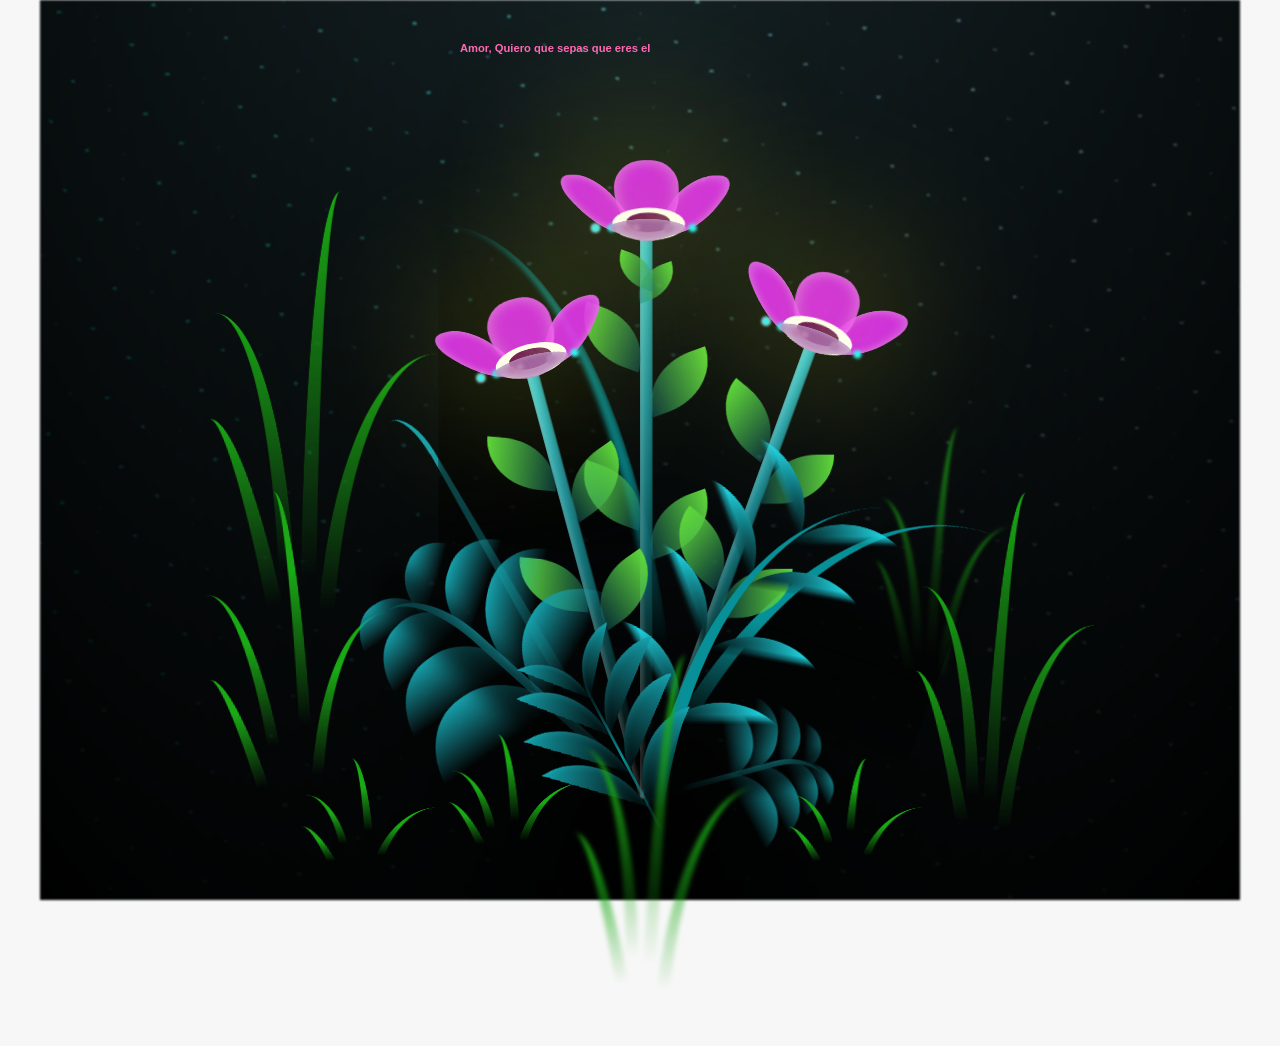
==== commit bb1ebf29: "Update audio element with ID and playsinline attribute" ====
--- a/flower.html
+++ b/flower.html
@@ -9,7 +9,7 @@
     <title>Flower</title>
   </head>
   <body class="container">
-    <audio src="sound/Los_Tigres_Del_Norte_-_Qu_Tal_Si_Eres_Tu_(mp3.pm).mp3" autoplay></audio>
+     <audio id="miCancion" src="sound/Los_Tigres_Del_Norte_-_Qu_Tal_Si_Eres_Tu_(mp3.pm).mp3" playsinline></audio>
     <h1 class="titulo" id="tituloAmor" ></h1>
   
     <div class="night"></div>
@@ -360,4 +360,4 @@
     <script src="anim.js"></script>
     <script src="main.js"></script>
   </body>
-</html>+</html>
--- a/css/main.css
+++ b/css/main.css
@@ -31,7 +31,7 @@
             margin: 0 auto;
             padding: 10px;
             color: #ff69b4;  /* rosa fuerte para que se vea */
-            font-size: 0.9rem;
+            font-size: 0.7rem;
             line-height: 1.5;
             background: transparent;
             z-index: 9999;
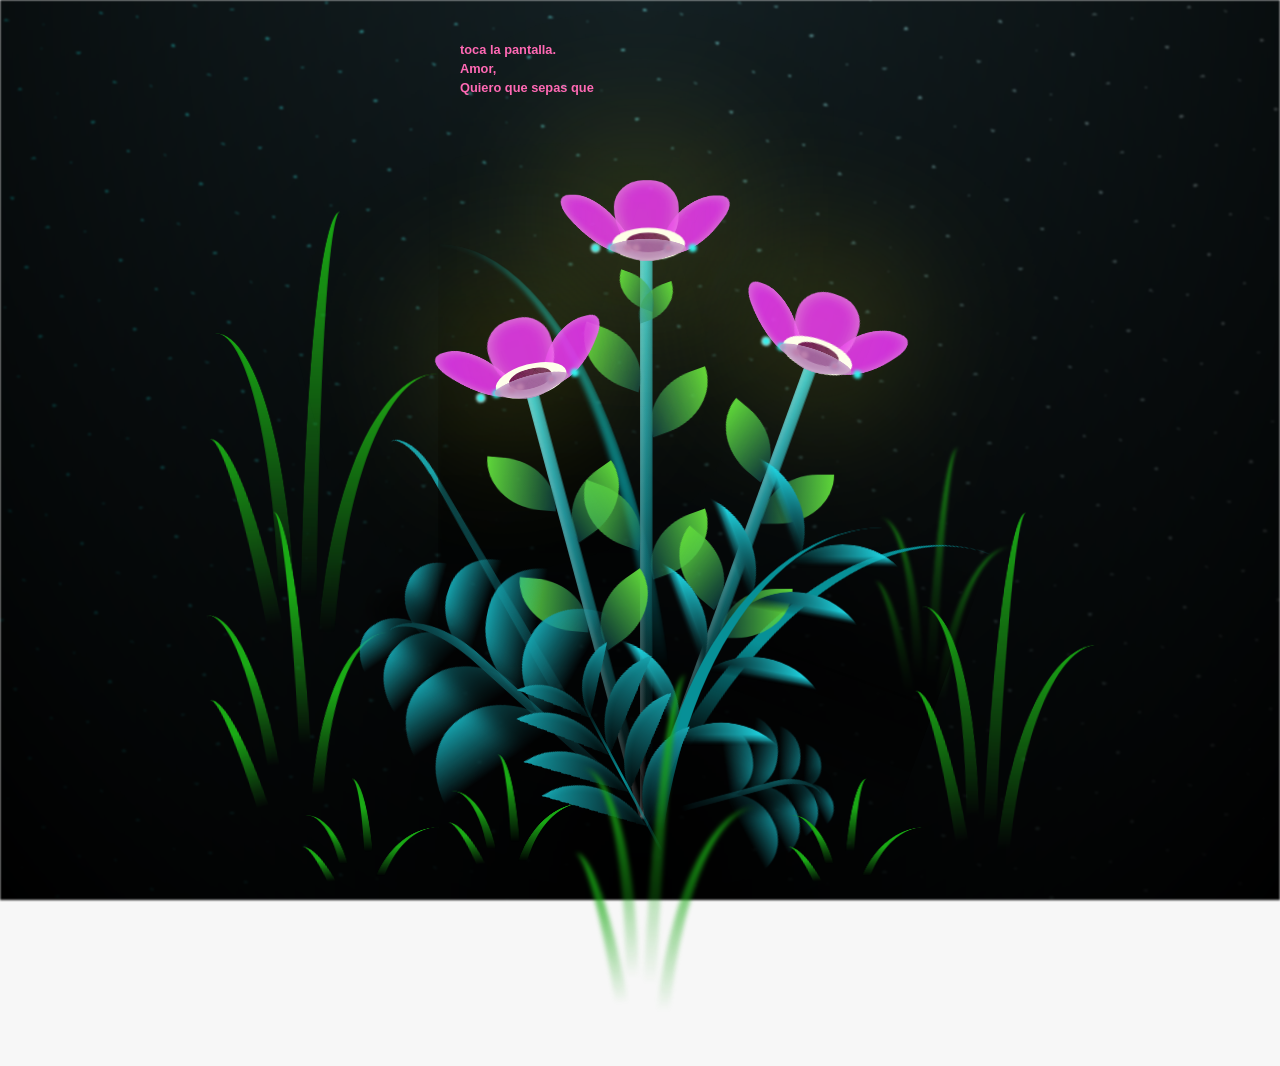
==== commit d8f4e45e: "Update flower.html" ====
--- a/flower.html
+++ b/flower.html
@@ -325,7 +325,7 @@
 <script>
 // Simple y directo
 const h1 = document.getElementById('tituloAmor');
-const texto = "Amor, Quiero que sepas que eres el amor de mi vida. No importa lo que pase ni las dificultades que se presenten, siempre voy a estar dispuesto a dar todo por nosotros y por ti. Eres la persona con la que quiero construir mi futuro, con la que sueño crecer, aprender y formar una familia. Te miro y solo puedo imaginarte siendo la mamá de mis hijos, compartiendo una vida llena de amor, apoyo y momentos que recordaremos siempre. Prometo cuidarte, respetarte y luchar cada día por lo que tenemos, porque para mí eres lo más importante. Gracias por existir y por hacer mi vida mucho más bonita. Puse esta canción porque eres el amor de mi vida y porque siempre me recuerda como la cantamos en los viajes, Te amo infinitamente.";
+const texto = "toca la pantalla. <br> Amor, <br>Quiero que sepas que eres el amor de mi vida. No importa lo que pase ni las dificultades que se presenten, siempre voy a estar dispuesto a dar todo por nosotros y por ti. Eres la persona con la que quiero construir mi futuro, con la que sueño crecer, aprender y formar una familia. Te miro y solo puedo imaginarte siendo la mamá de mis hijos, compartiendo una vida llena de amor, apoyo y momentos que recordaremos siempre. Prometo cuidarte, respetarte y luchar cada día por lo que tenemos, porque para mí eres lo más importante. Gracias por existir y por hacer mi vida mucho más bonita. Puse esta canción porque eres el amor de mi vida y porque siempre me recuerda como la cantamos en los viajes, Te amo infinitamente.";
 
 // Limpiar
 h1.innerHTML = '';
--- a/css/main.css
+++ b/css/main.css
@@ -31,7 +31,7 @@
             margin: 0 auto;
             padding: 10px;
             color: #ff69b4;  /* rosa fuerte para que se vea */
-            font-size: 0.7rem;
+            font-size: 0.8rem;
             line-height: 1.5;
             background: transparent;
             z-index: 9999;
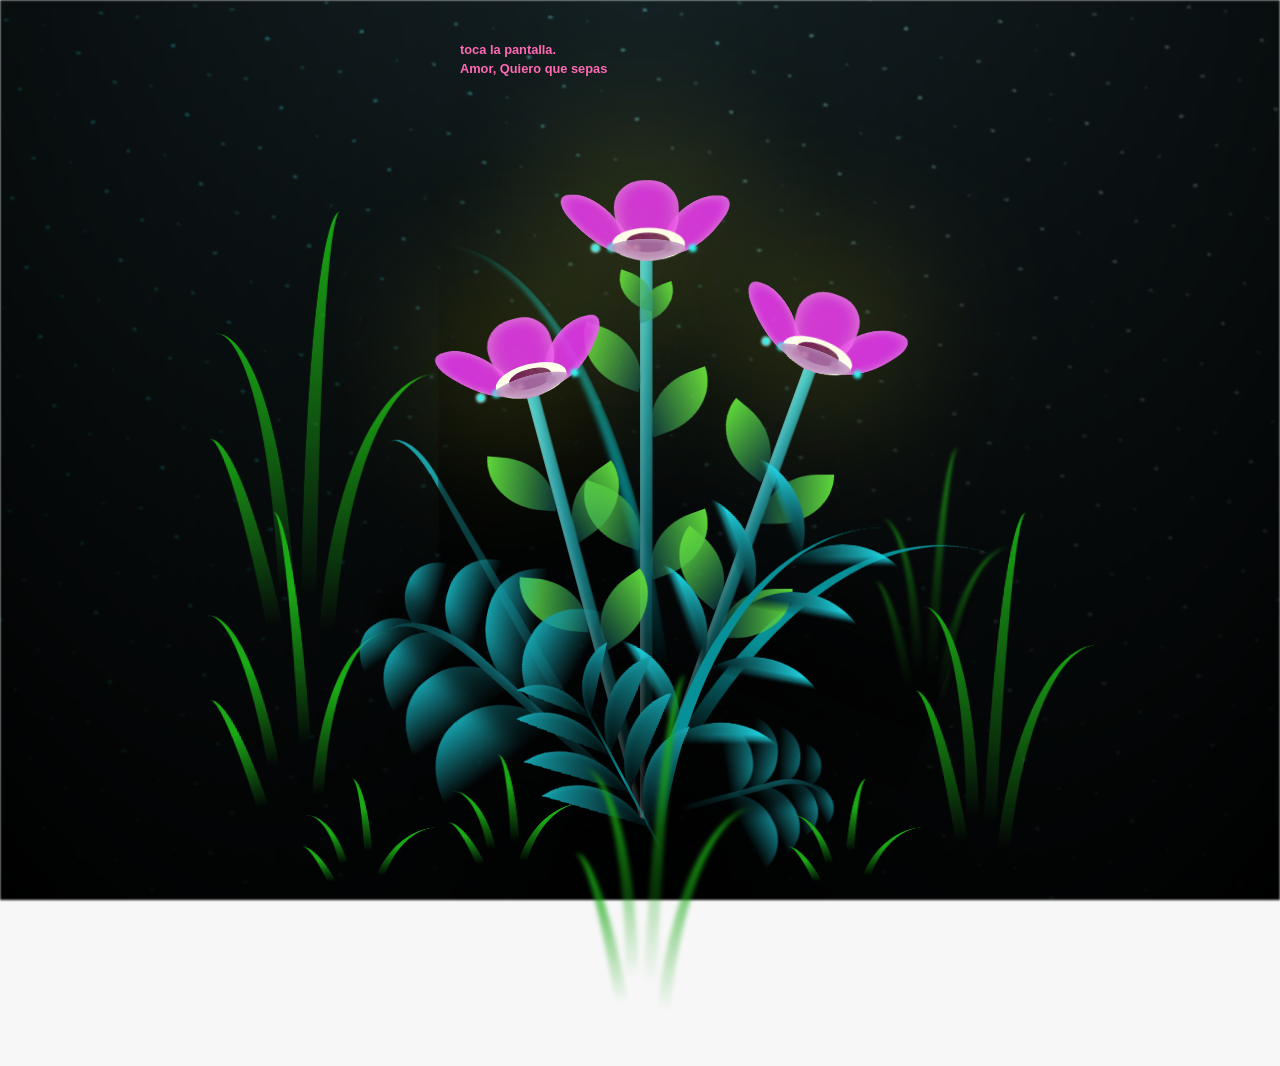
==== commit 18af0f0f: "Update flower.html" ====
--- a/flower.html
+++ b/flower.html
@@ -325,7 +325,7 @@
 <script>
 // Simple y directo
 const h1 = document.getElementById('tituloAmor');
-const texto = "toca la pantalla. <br> Amor, <br>Quiero que sepas que eres el amor de mi vida. No importa lo que pase ni las dificultades que se presenten, siempre voy a estar dispuesto a dar todo por nosotros y por ti. Eres la persona con la que quiero construir mi futuro, con la que sueño crecer, aprender y formar una familia. Te miro y solo puedo imaginarte siendo la mamá de mis hijos, compartiendo una vida llena de amor, apoyo y momentos que recordaremos siempre. Prometo cuidarte, respetarte y luchar cada día por lo que tenemos, porque para mí eres lo más importante. Gracias por existir y por hacer mi vida mucho más bonita. Puse esta canción porque eres el amor de mi vida y porque siempre me recuerda como la cantamos en los viajes, Te amo infinitamente.";
+const texto = "toca la pantalla. <br> Amor, Quiero que sepas que eres el amor de mi vida. No importa lo que pase ni las dificultades que se presenten, siempre voy a estar dispuesto a dar todo por nosotros y por ti. Eres la persona con la que quiero construir mi futuro, con la que sueño crecer, aprender y formar una familia. Te miro y solo puedo imaginarte siendo la mamá de mis hijos, compartiendo una vida llena de amor, apoyo y momentos que recordaremos siempre. Prometo cuidarte, respetarte y luchar cada día por lo que tenemos, porque para mí eres lo más importante. Gracias por existir y por hacer mi vida mucho más bonita. Puse esta canción porque eres el amor de mi vida y porque siempre me recuerda como la cantamos en los viajes, Te amo infinitamente.";
 
 // Limpiar
 h1.innerHTML = '';
